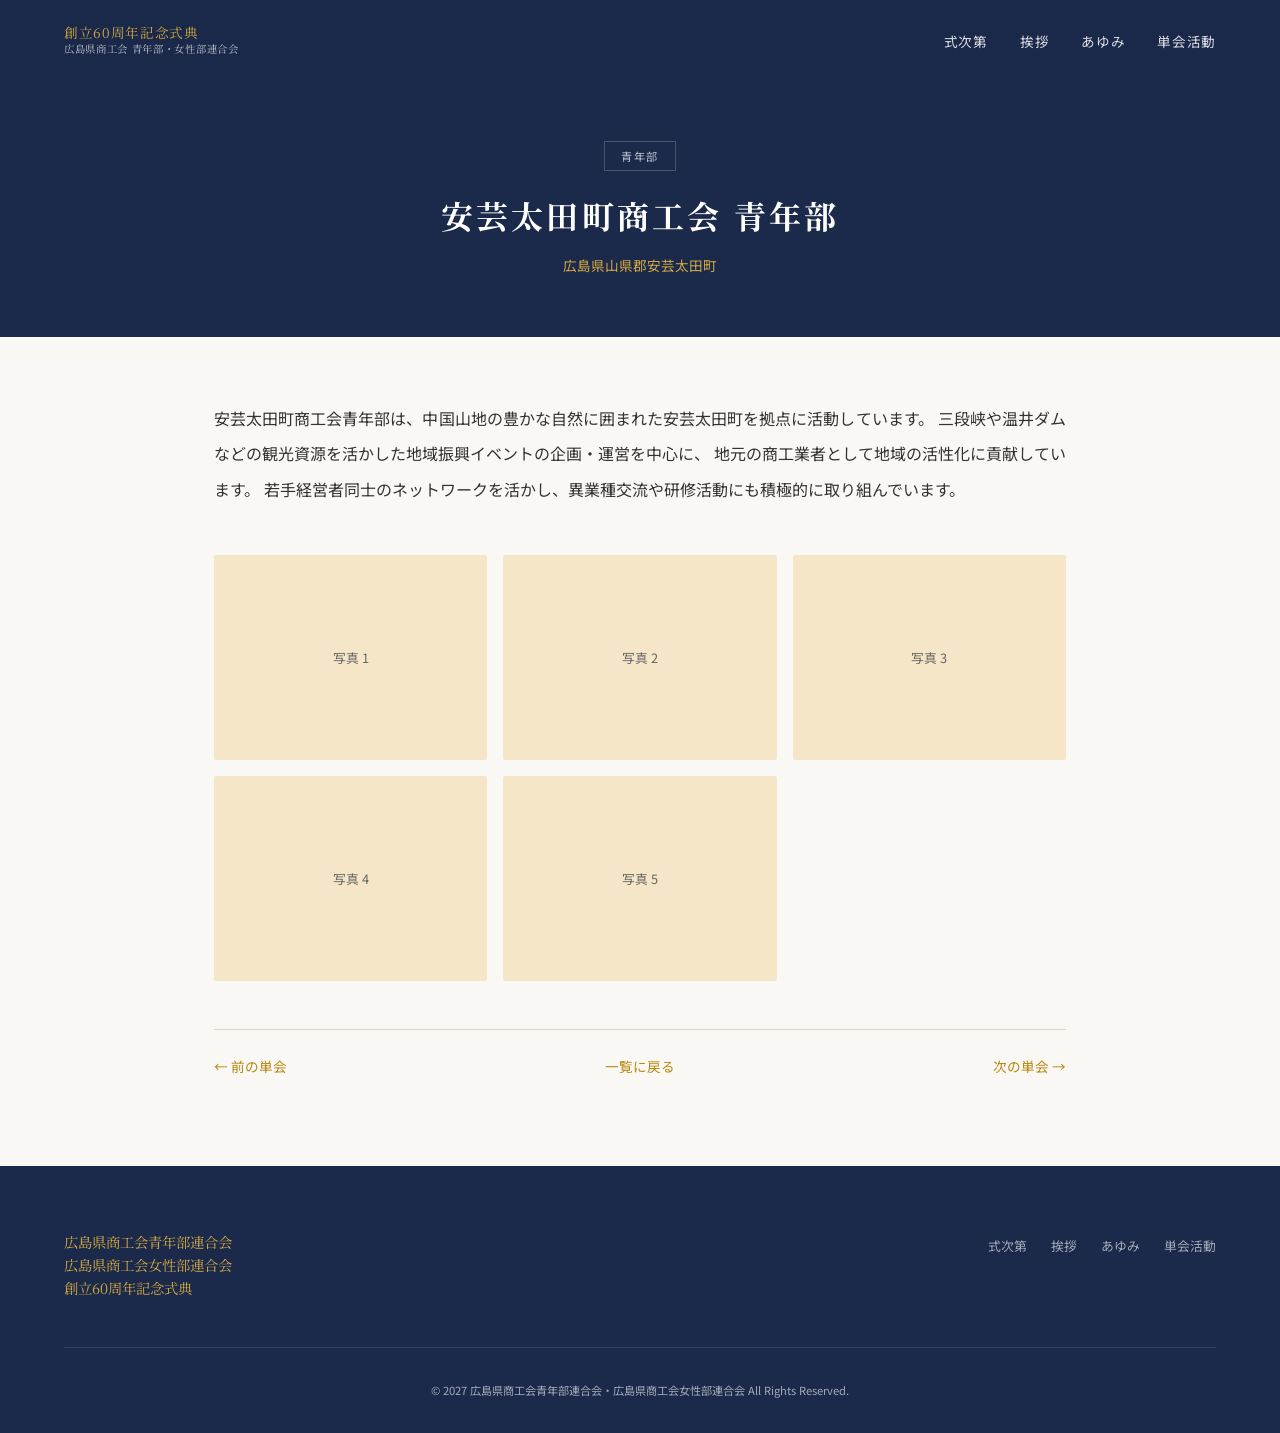
==== unit-sample.html @ 31add6f5 "Initial commit: 60th anniversary ceremony website prototype 広島県商工会青年部・女性部連合会 創立60周年記念式典の特設サイトプロトタイプ。" ====
<!DOCTYPE html>
<html lang="ja">
<head>
  <meta charset="UTF-8">
  <meta name="viewport" content="width=device-width, initial-scale=1.0">
  <title>安芸太田町商工会 青年部 | 創立60周年記念式典</title>
  <link rel="preconnect" href="https://fonts.googleapis.com">
  <link rel="preconnect" href="https://fonts.gstatic.com" crossorigin>
  <link href="https://fonts.googleapis.com/css2?family=Noto+Sans+JP:wght@300;400;500;700&family=Noto+Serif+JP:wght@400;500;700&display=swap" rel="stylesheet">
  <link rel="stylesheet" href="css/style.css">
</head>
<body>

  <!-- ========== Header ========== -->
  <header class="site-header">
    <div class="container">
      <div class="site-logo">
        創立60周年記念式典
        <span class="logo-sub">広島県商工会 青年部・女性部連合会</span>
      </div>
      <button class="nav-toggle" aria-label="メニュー">
        <span></span><span></span><span></span>
      </button>
      <nav class="main-nav">
        <ul>
          <li><a href="index.html#program">式次第</a></li>
          <li><a href="index.html#greeting">挨拶</a></li>
          <li><a href="index.html#history">あゆみ</a></li>
          <li><a href="index.html#activities">単会活動</a></li>
        </ul>
      </nav>
    </div>
  </header>

  <!-- ========== Unit Hero ========== -->
  <section class="unit-hero">
    <div class="container">
      <span class="unit-tag">青年部</span>
      <h1 class="unit-title">安芸太田町商工会 青年部</h1>
      <p class="unit-area">広島県山県郡安芸太田町</p>
    </div>
  </section>

  <!-- ========== Unit Content ========== -->
  <main class="unit-content">
    <p class="unit-description fade-in">
      安芸太田町商工会青年部は、中国山地の豊かな自然に囲まれた安芸太田町を拠点に活動しています。
      三段峡や温井ダムなどの観光資源を活かした地域振興イベントの企画・運営を中心に、
      地元の商工業者として地域の活性化に貢献しています。
      若手経営者同士のネットワークを活かし、異業種交流や研修活動にも積極的に取り組んでいます。
    </p>

    <div class="unit-gallery">
      <div class="unit-photo fade-in">写真 1</div>
      <div class="unit-photo fade-in">写真 2</div>
      <div class="unit-photo fade-in">写真 3</div>
      <div class="unit-photo fade-in">写真 4</div>
      <div class="unit-photo fade-in">写真 5</div>
    </div>

    <nav class="unit-nav">
      <a href="#">&larr; 前の単会</a>
      <a href="index.html#activities">一覧に戻る</a>
      <a href="#">次の単会 &rarr;</a>
    </nav>
  </main>

  <!-- ========== Footer ========== -->
  <footer class="site-footer">
    <div class="container">
      <div class="footer-content">
        <div class="footer-logo">
          広島県商工会青年部連合会<br>
          広島県商工会女性部連合会<br>
          創立60周年記念式典
        </div>
        <nav class="footer-nav">
          <ul>
            <li><a href="index.html#program">式次第</a></li>
            <li><a href="index.html#greeting">挨拶</a></li>
            <li><a href="index.html#history">あゆみ</a></li>
            <li><a href="index.html#activities">単会活動</a></li>
          </ul>
        </nav>
      </div>
      <p class="footer-copyright">
        &copy; 2027 広島県商工会青年部連合会・広島県商工会女性部連合会 All Rights Reserved.
      </p>
    </div>
  </footer>

  <script src="js/main.js"></script>
</body>
</html>
---- css/style.css ----
/* ============================================
   60th Anniversary - Base Styles
   ============================================ */

:root {
  --color-gold: #B8860B;
  --color-gold-light: #D4A843;
  --color-gold-pale: #F5E6C8;
  --color-navy: #1B2A4A;
  --color-navy-light: #2C3E6B;
  --color-white: #FFFFFF;
  --color-off-white: #FAF8F5;
  --color-text: #333333;
  --color-text-light: #666666;
  --color-border: #E0D5C5;
  --color-youth: #1B5E8A;
  --color-women: #8A1B4A;
  --font-heading: "Noto Serif JP", "游明朝", "Yu Mincho", serif;
  --font-body: "Noto Sans JP", "游ゴシック", "Yu Gothic", sans-serif;
  --max-width: 1200px;
  --header-height: 80px;
}

* {
  margin: 0;
  padding: 0;
  box-sizing: border-box;
}

html {
  scroll-behavior: smooth;
  font-size: 16px;
}

body {
  font-family: var(--font-body);
  color: var(--color-text);
  background: var(--color-off-white);
  line-height: 1.8;
  overflow-x: hidden;
}

img {
  max-width: 100%;
  height: auto;
}

a {
  color: inherit;
  text-decoration: none;
}

.container {
  max-width: var(--max-width);
  margin: 0 auto;
  padding: 0 24px;
}


/* ============================================
   Header / Navigation
   ============================================ */

.site-header {
  position: fixed;
  top: 0;
  left: 0;
  right: 0;
  height: var(--header-height);
  background: rgba(27, 42, 74, 0.95);
  backdrop-filter: blur(10px);
  z-index: 1000;
  transition: background 0.3s;
}

.site-header .container {
  display: flex;
  align-items: center;
  justify-content: space-between;
  height: 100%;
}

.site-logo {
  font-family: var(--font-heading);
  color: var(--color-gold-light);
  font-size: 0.85rem;
  letter-spacing: 0.05em;
  line-height: 1.4;
}

.site-logo .logo-sub {
  font-size: 0.65rem;
  color: rgba(255, 255, 255, 0.7);
  display: block;
}

.nav-toggle {
  display: none;
  background: none;
  border: none;
  cursor: pointer;
  padding: 8px;
}

.nav-toggle span {
  display: block;
  width: 24px;
  height: 2px;
  background: var(--color-white);
  margin: 5px 0;
  transition: 0.3s;
}

.main-nav ul {
  display: flex;
  list-style: none;
  gap: 32px;
}

.main-nav a {
  color: rgba(255, 255, 255, 0.85);
  font-size: 0.85rem;
  letter-spacing: 0.05em;
  transition: color 0.3s;
  position: relative;
}

.main-nav a::after {
  content: "";
  position: absolute;
  bottom: -4px;
  left: 0;
  width: 0;
  height: 1px;
  background: var(--color-gold-light);
  transition: width 0.3s;
}

.main-nav a:hover {
  color: var(--color-gold-light);
}

.main-nav a:hover::after {
  width: 100%;
}


/* ============================================
   Hero Section
   ============================================ */

.hero {
  position: relative;
  height: 100vh;
  min-height: 600px;
  display: flex;
  align-items: center;
  justify-content: center;
  text-align: center;
  background: linear-gradient(135deg, var(--color-navy) 0%, var(--color-navy-light) 50%, #1B3A5E 100%);
  overflow: hidden;
}

.hero-bg-pattern {
  position: absolute;
  inset: 0;
  opacity: 0.06;
  background-image:
    radial-gradient(circle at 20% 50%, var(--color-gold) 1px, transparent 1px),
    radial-gradient(circle at 80% 20%, var(--color-gold) 1px, transparent 1px),
    radial-gradient(circle at 60% 80%, var(--color-gold) 1px, transparent 1px);
  background-size: 60px 60px, 80px 80px, 70px 70px;
}

.hero-decoration {
  position: absolute;
  inset: 0;
  pointer-events: none;
}

.hero-decoration::before,
.hero-decoration::after {
  content: "";
  position: absolute;
  border: 1px solid rgba(184, 134, 11, 0.15);
}

.hero-decoration::before {
  top: 15%;
  left: 10%;
  right: 10%;
  bottom: 15%;
  border-radius: 2px;
}

.hero-decoration::after {
  top: 18%;
  left: 12%;
  right: 12%;
  bottom: 18%;
  border-radius: 2px;
}

.hero-content {
  position: relative;
  z-index: 1;
  padding: 0 24px 80px;
}

.hero-badge {
  display: inline-block;
  font-family: var(--font-heading);
  font-size: 1rem;
  color: var(--color-gold-light);
  letter-spacing: 0.3em;
  margin-bottom: 24px;
  padding: 8px 32px;
  border: 1px solid rgba(184, 134, 11, 0.3);
}

.hero-number {
  font-family: var(--font-heading);
  font-size: clamp(4rem, 12vw, 10rem);
  font-weight: 700;
  color: var(--color-gold);
  line-height: 1;
  margin-bottom: 8px;
  background: linear-gradient(180deg, var(--color-gold-light) 0%, var(--color-gold) 50%, #8B6914 100%);
  -webkit-background-clip: text;
  -webkit-text-fill-color: transparent;
  background-clip: text;
}

.hero-number span {
  font-size: 0.35em;
  vertical-align: super;
  -webkit-text-fill-color: var(--color-gold-light);
}

.hero-title {
  font-family: var(--font-heading);
  font-size: clamp(1.2rem, 3vw, 2rem);
  color: var(--color-white);
  font-weight: 400;
  letter-spacing: 0.15em;
  margin-bottom: 16px;
}

.hero-subtitle {
  font-size: 0.9rem;
  color: rgba(255, 255, 255, 0.7);
  letter-spacing: 0.1em;
  margin-bottom: 48px;
}

.hero-orgs {
  display: flex;
  justify-content: center;
  gap: 48px;
  margin-bottom: 48px;
}

.hero-org {
  font-family: var(--font-heading);
  font-size: 0.85rem;
  color: rgba(255, 255, 255, 0.8);
  letter-spacing: 0.1em;
}

.hero-org .org-label {
  font-size: 0.7rem;
  color: var(--color-gold-light);
  display: block;
  margin-bottom: 4px;
}

.hero-date {
  font-family: var(--font-heading);
  font-size: 1.1rem;
  color: var(--color-white);
  letter-spacing: 0.2em;
}

.hero-date .date-label {
  font-size: 0.75rem;
  color: var(--color-gold-light);
  display: block;
  margin-bottom: 4px;
}

.hero-scroll {
  position: absolute;
  bottom: 24px;
  left: 50%;
  transform: translateX(-50%);
  color: rgba(255, 255, 255, 0.35);
  font-size: 0.65rem;
  letter-spacing: 0.15em;
  text-align: center;
  z-index: 2;
}

.hero-scroll::after {
  content: "";
  display: block;
  width: 1px;
  height: 40px;
  background: rgba(255, 255, 255, 0.3);
  margin: 8px auto 0;
  animation: scrollLine 2s ease-in-out infinite;
}

@keyframes scrollLine {
  0% { transform: scaleY(0); transform-origin: top; }
  50% { transform: scaleY(1); transform-origin: top; }
  51% { transform: scaleY(1); transform-origin: bottom; }
  100% { transform: scaleY(0); transform-origin: bottom; }
}


/* ============================================
   Section Common
   ============================================ */

.section {
  padding: 100px 0;
}

.section-header {
  text-align: center;
  margin-bottom: 64px;
}

.section-label {
  font-size: 0.75rem;
  color: var(--color-gold);
  letter-spacing: 0.2em;
  text-transform: uppercase;
  margin-bottom: 12px;
}

.section-title {
  font-family: var(--font-heading);
  font-size: clamp(1.5rem, 3vw, 2.2rem);
  font-weight: 500;
  color: var(--color-navy);
  letter-spacing: 0.1em;
  margin-bottom: 16px;
}

.section-divider {
  width: 40px;
  height: 1px;
  background: var(--color-gold);
  margin: 0 auto;
}


/* ============================================
   Program / 式次第
   ============================================ */

.section--program {
  background: var(--color-white);
}

.program-list {
  max-width: 700px;
  margin: 0 auto;
}

.program-item {
  display: flex;
  align-items: baseline;
  padding: 20px 0;
  border-bottom: 1px solid var(--color-border);
  opacity: 0;
  transform: translateY(20px);
  transition: opacity 0.6s, transform 0.6s;
}

.program-item.is-visible {
  opacity: 1;
  transform: translateY(0);
}

.program-number {
  font-family: var(--font-heading);
  font-size: 0.8rem;
  color: var(--color-gold);
  width: 60px;
  flex-shrink: 0;
}

.program-name {
  font-family: var(--font-heading);
  font-size: 1.1rem;
  color: var(--color-navy);
  flex: 1;
}

.program-note {
  font-size: 0.8rem;
  color: var(--color-text-light);
  margin-left: 16px;
}


/* ============================================
   Greeting / 挨拶
   ============================================ */

.section--greeting {
  background: var(--color-off-white);
}

.greeting-cards {
  display: grid;
  grid-template-columns: repeat(auto-fit, minmax(320px, 1fr));
  gap: 40px;
  max-width: 900px;
  margin: 0 auto;
}

.greeting-card {
  background: var(--color-white);
  padding: 48px 40px;
  border-radius: 2px;
  box-shadow: 0 2px 20px rgba(0, 0, 0, 0.04);
  text-align: center;
  opacity: 0;
  transform: translateY(30px);
  transition: opacity 0.8s, transform 0.8s;
}

.greeting-card.is-visible {
  opacity: 1;
  transform: translateY(0);
}

.greeting-card--youth {
  border-top: 3px solid var(--color-youth);
}

.greeting-card--women {
  border-top: 3px solid var(--color-women);
}

.greeting-photo {
  width: 120px;
  height: 120px;
  border-radius: 50%;
  background: var(--color-gold-pale);
  margin: 0 auto 24px;
  display: flex;
  align-items: center;
  justify-content: center;
  font-size: 0.75rem;
  color: var(--color-text-light);
}

.greeting-division {
  font-size: 0.75rem;
  letter-spacing: 0.15em;
  margin-bottom: 8px;
}

.greeting-card--youth .greeting-division {
  color: var(--color-youth);
}

.greeting-card--women .greeting-division {
  color: var(--color-women);
}

.greeting-position {
  font-size: 0.8rem;
  color: var(--color-text-light);
  margin-bottom: 4px;
}

.greeting-name {
  font-family: var(--font-heading);
  font-size: 1.4rem;
  color: var(--color-navy);
  margin-bottom: 24px;
}

.greeting-excerpt {
  font-size: 0.9rem;
  color: var(--color-text-light);
  line-height: 2;
  margin-bottom: 24px;
}

.greeting-link {
  display: inline-block;
  font-size: 0.8rem;
  color: var(--color-gold);
  letter-spacing: 0.1em;
  border-bottom: 1px solid var(--color-gold);
  padding-bottom: 2px;
  transition: opacity 0.3s;
}

.greeting-link:hover {
  opacity: 0.7;
}


/* ============================================
   History / あゆみ
   ============================================ */

.section--history {
  background: var(--color-navy);
  color: var(--color-white);
}

.section--history .section-title {
  color: var(--color-white);
}

.history-tabs {
  display: flex;
  justify-content: center;
  gap: 0;
  margin-bottom: 48px;
}

.history-tab {
  padding: 12px 40px;
  font-size: 0.85rem;
  letter-spacing: 0.1em;
  border: 1px solid rgba(255, 255, 255, 0.2);
  background: transparent;
  color: rgba(255, 255, 255, 0.6);
  cursor: pointer;
  transition: all 0.3s;
  font-family: var(--font-body);
}

.history-tab:first-child {
  border-radius: 2px 0 0 2px;
}

.history-tab:last-child {
  border-radius: 0 2px 2px 0;
}

.history-tab.is-active {
  background: var(--color-gold);
  border-color: var(--color-gold);
  color: var(--color-white);
}

.timeline {
  max-width: 800px;
  margin: 0 auto;
  position: relative;
}

.timeline::before {
  content: "";
  position: absolute;
  top: 0;
  bottom: 0;
  left: 80px;
  width: 1px;
  background: rgba(255, 255, 255, 0.15);
}

.timeline-item {
  display: flex;
  gap: 32px;
  padding: 24px 0;
  opacity: 0;
  transform: translateX(-20px);
  transition: opacity 0.6s, transform 0.6s;
}

.timeline-item.is-visible {
  opacity: 1;
  transform: translateX(0);
}

.timeline-year {
  font-family: var(--font-heading);
  font-size: 1.1rem;
  color: var(--color-gold-light);
  width: 80px;
  text-align: right;
  flex-shrink: 0;
  position: relative;
}

.timeline-year::after {
  content: "";
  position: absolute;
  right: -20px;
  top: 50%;
  width: 8px;
  height: 8px;
  border-radius: 50%;
  background: var(--color-gold);
  transform: translateY(-50%);
}

.timeline-content {
  flex: 1;
  padding-left: 16px;
}

.timeline-title {
  font-size: 1rem;
  margin-bottom: 4px;
}

.timeline-desc {
  font-size: 0.85rem;
  color: rgba(255, 255, 255, 0.6);
}

.timeline-stats {
  display: grid;
  grid-template-columns: repeat(3, 1fr);
  gap: 24px;
  max-width: 600px;
  margin: 64px auto 0;
  text-align: center;
}

.stat-number {
  font-family: var(--font-heading);
  font-size: 2.5rem;
  color: var(--color-gold-light);
  line-height: 1.2;
}

.stat-label {
  font-size: 0.75rem;
  color: rgba(255, 255, 255, 0.6);
  letter-spacing: 0.1em;
  margin-top: 4px;
}


/* ============================================
   Activities / 単会活動
   ============================================ */

.section--activities {
  background: var(--color-white);
}

.activity-filter {
  display: flex;
  justify-content: center;
  gap: 16px;
  margin-bottom: 48px;
}

.filter-btn {
  padding: 8px 24px;
  font-size: 0.8rem;
  letter-spacing: 0.1em;
  border: 1px solid var(--color-border);
  background: transparent;
  color: var(--color-text-light);
  cursor: pointer;
  border-radius: 2px;
  transition: all 0.3s;
  font-family: var(--font-body);
}

.filter-btn.is-active {
  background: var(--color-navy);
  border-color: var(--color-navy);
  color: var(--color-white);
}

.activity-grid {
  display: grid;
  grid-template-columns: repeat(auto-fill, minmax(280px, 1fr));
  gap: 24px;
}

.activity-card {
  background: var(--color-off-white);
  border-radius: 2px;
  overflow: hidden;
  transition: transform 0.3s, box-shadow 0.3s;
  opacity: 0;
  transform: translateY(20px);
  transition: opacity 0.6s, transform 0.6s, box-shadow 0.3s;
  cursor: pointer;
}

.activity-card.is-visible {
  opacity: 1;
  transform: translateY(0);
}

.activity-card:hover {
  box-shadow: 0 8px 30px rgba(0, 0, 0, 0.08);
}

.activity-thumb {
  aspect-ratio: 3 / 2;
  background: var(--color-gold-pale);
  display: flex;
  align-items: center;
  justify-content: center;
  font-size: 0.8rem;
  color: var(--color-text-light);
  position: relative;
  overflow: hidden;
}

.activity-thumb::after {
  content: "";
  position: absolute;
  inset: 0;
  background: linear-gradient(to bottom, transparent 60%, rgba(0,0,0,0.05));
}

.activity-body {
  padding: 20px;
}

.activity-tag {
  display: inline-block;
  font-size: 0.65rem;
  letter-spacing: 0.1em;
  padding: 2px 10px;
  border-radius: 1px;
  margin-bottom: 8px;
}

.activity-tag--youth {
  background: rgba(27, 94, 138, 0.1);
  color: var(--color-youth);
}

.activity-tag--women {
  background: rgba(138, 27, 74, 0.1);
  color: var(--color-women);
}

.activity-name {
  font-family: var(--font-heading);
  font-size: 1rem;
  color: var(--color-navy);
  margin-bottom: 4px;
}

.activity-area {
  font-size: 0.75rem;
  color: var(--color-text-light);
}


/* ============================================
   Unit Activity Detail Page (固定フォーマット)
   ============================================ */

.unit-hero {
  padding-top: calc(var(--header-height) + 60px);
  padding-bottom: 60px;
  background: var(--color-navy);
  text-align: center;
}

.unit-tag {
  display: inline-block;
  font-size: 0.7rem;
  letter-spacing: 0.15em;
  padding: 4px 16px;
  border: 1px solid rgba(255,255,255,0.2);
  color: rgba(255,255,255,0.7);
  margin-bottom: 16px;
}

.unit-title {
  font-family: var(--font-heading);
  font-size: clamp(1.5rem, 3vw, 2rem);
  color: var(--color-white);
  letter-spacing: 0.1em;
  margin-bottom: 8px;
}

.unit-area {
  font-size: 0.85rem;
  color: var(--color-gold-light);
}

.unit-content {
  max-width: 900px;
  margin: 0 auto;
  padding: 64px 24px;
}

.unit-description {
  font-size: 1rem;
  line-height: 2.2;
  margin-bottom: 48px;
  text-align: justify;
}

.unit-gallery {
  display: grid;
  grid-template-columns: repeat(auto-fit, minmax(250px, 1fr));
  gap: 16px;
  margin-bottom: 48px;
}

.unit-photo {
  aspect-ratio: 4 / 3;
  background: var(--color-gold-pale);
  border-radius: 2px;
  display: flex;
  align-items: center;
  justify-content: center;
  font-size: 0.8rem;
  color: var(--color-text-light);
}

.unit-nav {
  display: flex;
  justify-content: space-between;
  padding: 24px 0;
  border-top: 1px solid var(--color-border);
}

.unit-nav a {
  font-size: 0.85rem;
  color: var(--color-gold);
  transition: opacity 0.3s;
}

.unit-nav a:hover {
  opacity: 0.7;
}


/* ============================================
   Footer
   ============================================ */

.site-footer {
  background: var(--color-navy);
  color: rgba(255, 255, 255, 0.6);
  padding: 64px 0 32px;
}

.footer-content {
  display: flex;
  justify-content: space-between;
  align-items: flex-start;
  margin-bottom: 48px;
}

.footer-logo {
  font-family: var(--font-heading);
  color: var(--color-gold-light);
  font-size: 0.9rem;
  line-height: 1.6;
}

.footer-nav ul {
  list-style: none;
  display: flex;
  gap: 24px;
}

.footer-nav a {
  font-size: 0.8rem;
  transition: color 0.3s;
}

.footer-nav a:hover {
  color: var(--color-gold-light);
}

.footer-copyright {
  text-align: center;
  font-size: 0.7rem;
  padding-top: 32px;
  border-top: 1px solid rgba(255, 255, 255, 0.1);
}


/* ============================================
   Animations
   ============================================ */

.fade-in {
  opacity: 0;
  transform: translateY(20px);
  transition: opacity 0.8s ease, transform 0.8s ease;
}

.fade-in.is-visible {
  opacity: 1;
  transform: translateY(0);
}

.fade-in-left {
  opacity: 0;
  transform: translateX(-30px);
  transition: opacity 0.8s ease, transform 0.8s ease;
}

.fade-in-left.is-visible {
  opacity: 1;
  transform: translateX(0);
}

.fade-in-right {
  opacity: 0;
  transform: translateX(30px);
  transition: opacity 0.8s ease, transform 0.8s ease;
}

.fade-in-right.is-visible {
  opacity: 1;
  transform: translateX(0);
}

.stagger > * {
  transition-delay: calc(var(--i, 0) * 0.1s);
}


/* ============================================
   Responsive
   ============================================ */

@media (max-width: 768px) {
  :root {
    --header-height: 64px;
  }

  .nav-toggle {
    display: block;
  }

  .main-nav {
    position: fixed;
    top: var(--header-height);
    left: 0;
    right: 0;
    background: rgba(27, 42, 74, 0.98);
    padding: 24px;
    transform: translateY(-100%);
    opacity: 0;
    transition: transform 0.3s, opacity 0.3s;
    pointer-events: none;
  }

  .main-nav.is-open {
    transform: translateY(0);
    opacity: 1;
    pointer-events: auto;
  }

  .main-nav ul {
    flex-direction: column;
    gap: 20px;
  }

  .hero-orgs {
    flex-direction: column;
    gap: 16px;
  }

  .greeting-cards {
    grid-template-columns: 1fr;
  }

  .timeline::before {
    left: 60px;
  }

  .timeline-year {
    width: 60px;
    font-size: 0.9rem;
  }

  .timeline-stats {
    grid-template-columns: repeat(3, 1fr);
    gap: 16px;
  }

  .stat-number {
    font-size: 1.8rem;
  }

  .activity-grid {
    grid-template-columns: 1fr;
  }

  .footer-content {
    flex-direction: column;
    gap: 24px;
  }

  .footer-nav ul {
    flex-direction: column;
    gap: 12px;
  }

  .hero-badge {
    font-size: 0.8rem;
    padding: 6px 20px;
  }

  .section {
    padding: 64px 0;
  }

  .activity-filter {
    flex-wrap: wrap;
  }

  .unit-gallery {
    grid-template-columns: 1fr;
  }
}

@media (max-width: 480px) {
  .hero-number {
    font-size: 4rem;
  }

  .hero-title {
    font-size: 1rem;
  }

  .timeline-item {
    flex-direction: column;
    gap: 8px;
    padding-left: 24px;
  }

  .timeline::before {
    left: 8px;
  }

  .timeline-year {
    width: auto;
    text-align: left;
  }

  .timeline-year::after {
    left: -20px;
    right: auto;
  }
}
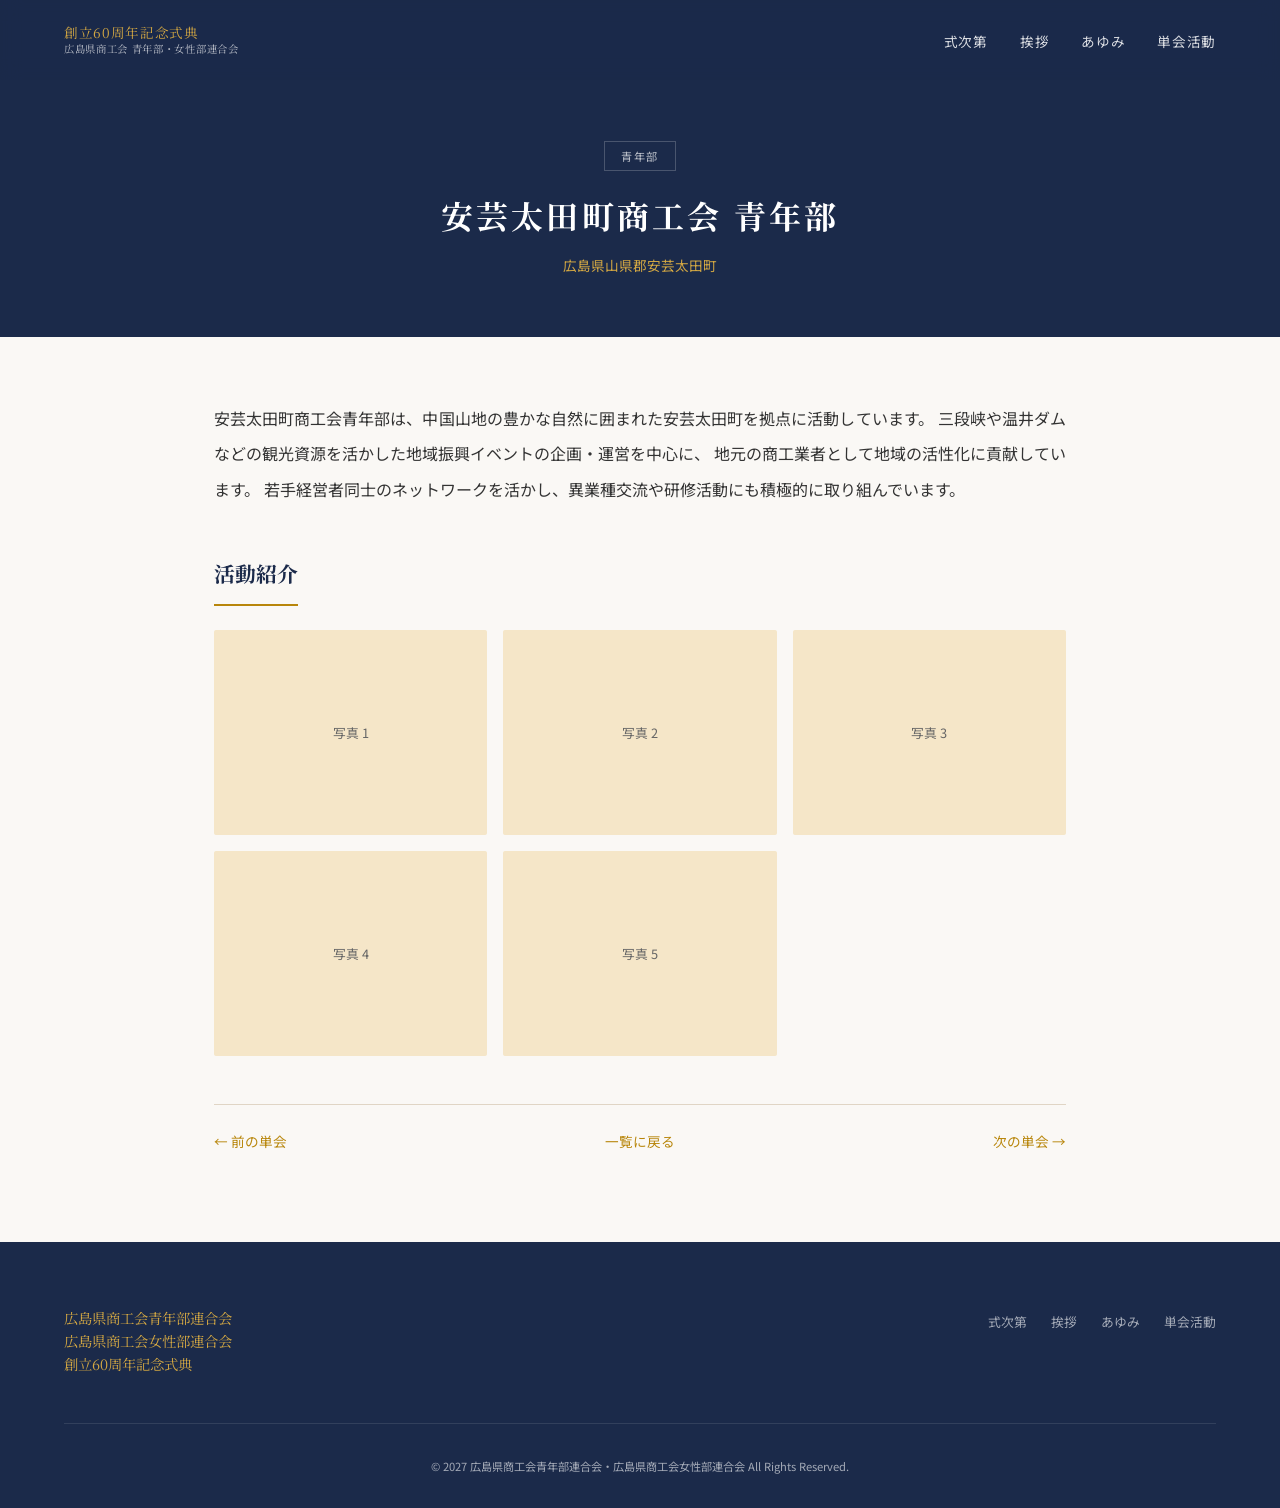
==== commit 69382e87: "単会ページをテンプレート+JSON方式に変更、ホバーキャプション実装 - unit.html: URLパラメータ(?id=xxx)で単会を動的切替 - data/units.json: 単会データ(8" ====
--- a/unit-sample.html
+++ b/unit-sample.html
@@ -50,12 +50,43 @@
       若手経営者同士のネットワークを活かし、異業種交流や研修活動にも積極的に取り組んでいます。
     </p>
 
+    <h2 class="unit-section-title fade-in">活動紹介</h2>
     <div class="unit-gallery">
-      <div class="unit-photo fade-in">写真 1</div>
-      <div class="unit-photo fade-in">写真 2</div>
-      <div class="unit-photo fade-in">写真 3</div>
-      <div class="unit-photo fade-in">写真 4</div>
-      <div class="unit-photo fade-in">写真 5</div>
+      <div class="unit-photo fade-in">
+        <div class="photo-placeholder">写真 1</div>
+        <div class="photo-caption">
+          <span class="caption-title">かんストリート</span>
+          <span class="caption-text">令和5年開催。地域の商工業を紹介し、来場者1万5千人を記録。</span>
+        </div>
+      </div>
+      <div class="unit-photo fade-in">
+        <div class="photo-placeholder">写真 2</div>
+        <div class="photo-caption">
+          <span class="caption-title">青年部研修会</span>
+          <span class="caption-text">経営力向上をテーマに異業種交流を実施。県内外から講師を招聘。</span>
+        </div>
+      </div>
+      <div class="unit-photo fade-in">
+        <div class="photo-placeholder">写真 3</div>
+        <div class="photo-caption">
+          <span class="caption-title">三段峡クリーン作戦</span>
+          <span class="caption-text">地域の観光資源を守るため、毎年春に清掃活動を実施しています。</span>
+        </div>
+      </div>
+      <div class="unit-photo fade-in">
+        <div class="photo-placeholder">写真 4</div>
+        <div class="photo-caption">
+          <span class="caption-title">地域おこし協力隊連携</span>
+          <span class="caption-text">移住促進イベントを共同企画。新たな担い手の確保に貢献。</span>
+        </div>
+      </div>
+      <div class="unit-photo fade-in">
+        <div class="photo-placeholder">写真 5</div>
+        <div class="photo-caption">
+          <span class="caption-title">安芸太田まるごと食フェス</span>
+          <span class="caption-text">地元の食材を活かしたフードイベント。令和6年は3,000人が来場。</span>
+        </div>
+      </div>
     </div>
 
     <nav class="unit-nav">
--- a/css/style.css
+++ b/css/style.css
@@ -151,14 +151,14 @@
 
 .hero {
   position: relative;
-  height: 100vh;
-  min-height: 600px;
+  min-height: 100vh;
   display: flex;
   align-items: center;
   justify-content: center;
   text-align: center;
   background: linear-gradient(135deg, var(--color-navy) 0%, var(--color-navy-light) 50%, #1B3A5E 100%);
   overflow: hidden;
+  padding: calc(var(--header-height) + 20px) 0 60px;
 }
 
 .hero-bg-pattern {
@@ -178,33 +178,63 @@
   pointer-events: none;
 }
 
-.hero-decoration::before,
-.hero-decoration::after {
+.hero-decoration .corner {
+  position: absolute;
+  width: 60px;
+  height: 60px;
+}
+
+.hero-decoration .corner::before,
+.hero-decoration .corner::after {
   content: "";
   position: absolute;
-  border: 1px solid rgba(184, 134, 11, 0.15);
-}
-
-.hero-decoration::before {
-  top: 15%;
-  left: 10%;
-  right: 10%;
-  bottom: 15%;
-  border-radius: 2px;
-}
-
-.hero-decoration::after {
-  top: 18%;
-  left: 12%;
-  right: 12%;
-  bottom: 18%;
-  border-radius: 2px;
-}
+  background: rgba(184, 134, 11, 0.25);
+}
+
+.hero-decoration .corner::before {
+  width: 1px;
+  height: 100%;
+}
+
+.hero-decoration .corner::after {
+  width: 100%;
+  height: 1px;
+}
+
+.hero-decoration .corner--tl { top: 10%; left: 6%; }
+.hero-decoration .corner--tl::before { top: 0; left: 0; }
+.hero-decoration .corner--tl::after { top: 0; left: 0; }
+
+.hero-decoration .corner--tr { top: 10%; right: 6%; }
+.hero-decoration .corner--tr::before { top: 0; right: 0; }
+.hero-decoration .corner--tr::after { top: 0; right: 0; }
+
+.hero-decoration .corner--bl { bottom: 10%; left: 6%; }
+.hero-decoration .corner--bl::before { bottom: 0; left: 0; }
+.hero-decoration .corner--bl::after { bottom: 0; left: 0; }
+
+.hero-decoration .corner--br { bottom: 10%; right: 6%; }
+.hero-decoration .corner--br::before { bottom: 0; right: 0; }
+.hero-decoration .corner--br::after { bottom: 0; right: 0; }
+
+.hero-decoration .line-h {
+  position: absolute;
+  left: 15%;
+  right: 15%;
+  height: 1px;
+  background: linear-gradient(90deg, transparent, rgba(184, 134, 11, 0.12), transparent);
+}
+
+.hero-decoration .line-h--top { top: 14%; }
+.hero-decoration .line-h--bottom { bottom: 8%; }
 
 .hero-content {
   position: relative;
   z-index: 1;
   padding: 0 24px 80px;
+  display: flex;
+  flex-direction: column;
+  align-items: center;
 }
 
 .hero-badge {
@@ -222,19 +252,24 @@
   font-family: var(--font-heading);
   font-size: clamp(4rem, 12vw, 10rem);
   font-weight: 700;
-  color: var(--color-gold);
   line-height: 1;
-  margin-bottom: 8px;
+  margin-bottom: 16px;
+  display: inline-flex;
+  align-items: flex-start;
+  justify-content: center;
+}
+
+.hero-number .num {
   background: linear-gradient(180deg, var(--color-gold-light) 0%, var(--color-gold) 50%, #8B6914 100%);
   -webkit-background-clip: text;
   -webkit-text-fill-color: transparent;
   background-clip: text;
 }
 
-.hero-number span {
+.hero-number .th {
   font-size: 0.35em;
-  vertical-align: super;
-  -webkit-text-fill-color: var(--color-gold-light);
+  color: var(--color-gold-light);
+  margin-top: 0.15em;
 }
 
 .hero-title {
@@ -250,14 +285,17 @@
   font-size: 0.9rem;
   color: rgba(255, 255, 255, 0.7);
   letter-spacing: 0.1em;
-  margin-bottom: 48px;
+  margin-bottom: 32px;
+  max-width: 500px;
+  margin-left: auto;
+  margin-right: auto;
 }
 
 .hero-orgs {
   display: flex;
   justify-content: center;
   gap: 48px;
-  margin-bottom: 48px;
+  margin-bottom: 32px;
 }
 
 .hero-org {
@@ -291,8 +329,8 @@
 .hero-scroll {
   position: absolute;
   bottom: 24px;
-  left: 50%;
-  transform: translateX(-50%);
+  left: 0;
+  right: 0;
   color: rgba(255, 255, 255, 0.35);
   font-size: 0.65rem;
   letter-spacing: 0.15em;
@@ -349,7 +387,7 @@
 }
 
 .section-divider {
-  width: 40px;
+  width: 0;
   height: 1px;
   background: var(--color-gold);
   margin: 0 auto;
@@ -814,10 +852,28 @@
   margin-bottom: 48px;
 }
 
+.unit-section-title {
+  font-family: var(--font-heading);
+  font-size: 1.3rem;
+  color: var(--color-navy);
+  margin-bottom: 24px;
+  padding-bottom: 12px;
+  border-bottom: 2px solid var(--color-gold);
+  display: inline-block;
+}
+
 .unit-photo {
+  position: relative;
   aspect-ratio: 4 / 3;
+  border-radius: 2px;
+  overflow: hidden;
+  cursor: pointer;
+}
+
+.photo-placeholder {
+  width: 100%;
+  height: 100%;
   background: var(--color-gold-pale);
-  border-radius: 2px;
   display: flex;
   align-items: center;
   justify-content: center;
@@ -825,6 +881,50 @@
   color: var(--color-text-light);
 }
 
+.unit-photo img {
+  width: 100%;
+  height: 100%;
+  object-fit: cover;
+  transition: transform 0.4s ease;
+}
+
+.unit-photo:hover img {
+  transform: scale(1.05);
+}
+
+/* キャプションオーバーレイ */
+.photo-caption {
+  position: absolute;
+  bottom: 0;
+  left: 0;
+  right: 0;
+  background: linear-gradient(transparent, rgba(27, 42, 74, 0.85));
+  padding: 32px 16px 14px;
+  transform: translateY(100%);
+  transition: transform 0.35s ease;
+}
+
+.unit-photo:hover .photo-caption,
+.unit-photo.caption-active .photo-caption {
+  transform: translateY(0);
+}
+
+.caption-title {
+  display: block;
+  font-family: var(--font-heading);
+  font-size: 0.85rem;
+  font-weight: 500;
+  color: var(--color-gold-light);
+  margin-bottom: 4px;
+}
+
+.caption-text {
+  display: block;
+  font-size: 0.75rem;
+  color: rgba(255, 255, 255, 0.9);
+  line-height: 1.5;
+}
+
 .unit-nav {
   display: flex;
   justify-content: space-between;
@@ -840,6 +940,51 @@
 
 .unit-nav a:hover {
   opacity: 0.7;
+}
+
+/* Unit Links */
+.unit-links {
+  margin-top: 48px;
+  margin-bottom: 32px;
+}
+
+.unit-links-list {
+  display: flex;
+  gap: 16px;
+  flex-wrap: wrap;
+}
+
+.unit-link-item {
+  display: inline-block;
+  padding: 10px 24px;
+  border: 1px solid var(--color-gold);
+  color: var(--color-gold);
+  font-size: 0.85rem;
+  border-radius: 2px;
+  transition: background 0.3s, color 0.3s;
+}
+
+.unit-link-item:hover {
+  background: var(--color-gold);
+  color: var(--color-white);
+}
+
+/* Unit Tag color variants */
+.unit-tag--youth {
+  border-color: var(--color-youth);
+  color: var(--color-youth);
+}
+
+.unit-tag--women {
+  border-color: var(--color-women);
+  color: var(--color-women);
+}
+
+/* Activity card as link */
+a.activity-card {
+  text-decoration: none;
+  color: inherit;
+  display: block;
 }
 
 
@@ -891,7 +1036,447 @@
 
 
 /* ============================================
-   Animations
+   Scroll Progress Bar
+   ============================================ */
+
+.scroll-progress {
+  position: fixed;
+  top: var(--header-height);
+  left: 0;
+  width: 0%;
+  height: 2px;
+  background: linear-gradient(90deg, var(--color-gold), var(--color-gold-light));
+  z-index: 1001;
+  transition: width 0.05s linear;
+}
+
+
+/* ============================================
+   Loading Screen
+   ============================================ */
+
+.loading-screen {
+  position: fixed;
+  inset: 0;
+  background: linear-gradient(160deg, #0F1A2E 0%, var(--color-navy) 40%, #1B3A5E 100%);
+  z-index: 9999;
+  display: flex;
+  align-items: center;
+  justify-content: center;
+  transition: opacity 0.8s ease, visibility 0.8s ease;
+}
+
+.loading-screen.is-hidden {
+  opacity: 0;
+  visibility: hidden;
+  pointer-events: none;
+}
+
+.loading-content {
+  position: relative;
+  width: 200px;
+  height: 200px;
+}
+
+.loading-ring {
+  position: absolute;
+  inset: 0;
+  width: 100%;
+  height: 100%;
+  transform: rotate(-90deg);
+}
+
+.loading-ring-track {
+  fill: none;
+  stroke: rgba(184, 134, 11, 0.08);
+  stroke-width: 1;
+}
+
+.loading-ring-fill {
+  fill: none;
+  stroke: url(#gold-gradient);
+  stroke-width: 1.5;
+  stroke-linecap: round;
+  stroke-dasharray: 565.5;
+  stroke-dashoffset: 565.5;
+  animation: ringDraw 2s cubic-bezier(0.4, 0, 0.2, 1) forwards;
+  filter: drop-shadow(0 0 6px rgba(184, 134, 11, 0.4));
+}
+
+@keyframes ringDraw {
+  to { stroke-dashoffset: 0; }
+}
+
+.loading-center {
+  position: absolute;
+  inset: 0;
+  display: flex;
+  flex-direction: column;
+  align-items: center;
+  justify-content: center;
+}
+
+.loading-number {
+  font-family: var(--font-heading);
+  font-size: 4.5rem;
+  font-weight: 700;
+  line-height: 1;
+  background: linear-gradient(180deg, #E8D5A3 0%, var(--color-gold) 40%, #8B6914 100%);
+  -webkit-background-clip: text;
+  -webkit-text-fill-color: transparent;
+  background-clip: text;
+}
+
+.loading-th {
+  font-family: var(--font-heading);
+  font-size: 1rem;
+  color: var(--color-gold-light);
+  letter-spacing: 0.2em;
+  margin-top: -4px;
+  opacity: 0;
+  animation: loadFadeIn 0.5s ease forwards;
+  animation-delay: 0.8s;
+}
+
+.loading-text {
+  font-family: var(--font-heading);
+  font-size: 0.6rem;
+  color: rgba(212, 168, 67, 0.6);
+  letter-spacing: 0.4em;
+  margin-top: 12px;
+  opacity: 0;
+  animation: loadFadeIn 0.6s ease forwards;
+  animation-delay: 1.2s;
+}
+
+@keyframes loadFadeIn {
+  from { opacity: 0; transform: translateY(6px); }
+  to   { opacity: 1; transform: translateY(0); }
+}
+
+
+/* ============================================
+   Members Chart / 部員数推移
+   ============================================ */
+
+.members-chart {
+  margin-top: 80px;
+  text-align: center;
+}
+
+.chart-title {
+  font-family: var(--font-heading);
+  font-size: 1.2rem;
+  color: var(--color-white);
+  letter-spacing: 0.1em;
+  margin-bottom: 24px;
+}
+
+.chart-tabs {
+  display: flex;
+  justify-content: center;
+  gap: 0;
+  margin-bottom: 32px;
+}
+
+.chart-tab {
+  padding: 8px 28px;
+  font-size: 0.8rem;
+  letter-spacing: 0.1em;
+  border: 1px solid rgba(255, 255, 255, 0.2);
+  background: transparent;
+  color: rgba(255, 255, 255, 0.6);
+  cursor: pointer;
+  transition: all 0.3s;
+  font-family: var(--font-body);
+}
+
+.chart-tab:first-child { border-radius: 2px 0 0 2px; }
+.chart-tab:last-child { border-radius: 0 2px 2px 0; }
+
+.chart-tab.is-active {
+  background: var(--color-gold);
+  border-color: var(--color-gold);
+  color: var(--color-white);
+}
+
+.chart-container {
+  max-width: 600px;
+  margin: 0 auto;
+}
+
+.chart-bars {
+  display: flex;
+  align-items: flex-end;
+  justify-content: center;
+  gap: 16px;
+  height: 220px;
+  padding-bottom: 32px;
+  position: relative;
+}
+
+.chart-bars::before {
+  content: "";
+  position: absolute;
+  bottom: 32px;
+  left: 0;
+  right: 0;
+  height: 1px;
+  background: rgba(255, 255, 255, 0.1);
+}
+
+.chart-bar-group {
+  display: flex;
+  flex-direction: column;
+  align-items: center;
+  flex: 1;
+  height: 100%;
+  justify-content: flex-end;
+}
+
+.chart-bar {
+  width: 100%;
+  max-width: 40px;
+  height: 0;
+  background: linear-gradient(180deg, var(--color-gold-light), var(--color-gold));
+  border-radius: 2px 2px 0 0;
+  position: relative;
+  transition: height 1s ease;
+}
+
+.chart-bar.is-grown {
+  height: var(--bar-height);
+}
+
+.chart-bar--current {
+  background: linear-gradient(180deg, #D4A843, #E8C86A);
+  box-shadow: 0 0 12px rgba(184, 134, 11, 0.3);
+}
+
+.chart-value {
+  position: absolute;
+  top: -22px;
+  left: 50%;
+  transform: translateX(-50%);
+  font-size: 0.65rem;
+  color: var(--color-gold-light);
+  white-space: nowrap;
+  opacity: 0;
+  transition: opacity 0.3s ease 1s;
+}
+
+.chart-bar.is-grown .chart-value {
+  opacity: 1;
+}
+
+.chart-label {
+  font-size: 0.65rem;
+  color: rgba(255, 255, 255, 0.5);
+  margin-top: 8px;
+  letter-spacing: 0.05em;
+}
+
+.chart-note {
+  font-size: 0.7rem;
+  color: rgba(255, 255, 255, 0.35);
+  margin-top: 16px;
+}
+
+
+/* ============================================
+   Hero Entry Animations
+   ============================================ */
+
+.hero-badge {
+  opacity: 0;
+  animation: heroBadgeIn 0.8s ease forwards;
+  animation-delay: 0.3s;
+  margin-bottom: 16px;
+}
+
+@keyframes heroBadgeIn {
+  from { opacity: 0; transform: translateY(10px); }
+  to   { opacity: 1; transform: translateY(0); }
+}
+
+.hero-badge .badge-letter {
+  display: inline-block;
+  opacity: 0;
+  animation: letterIn 0.4s ease forwards;
+}
+
+@keyframes letterIn {
+  from { opacity: 0; transform: translateY(8px); }
+  to   { opacity: 1; transform: translateY(0); }
+}
+
+.hero-number {
+  opacity: 0;
+  animation: heroNumberIn 1s ease forwards;
+  animation-delay: 0.6s;
+}
+
+@keyframes heroNumberIn {
+  from { opacity: 0; transform: scale(0.8); }
+  to   { opacity: 1; transform: scale(1); }
+}
+
+.hero-title {
+  opacity: 0;
+  animation: heroFadeUp 0.8s ease forwards;
+  animation-delay: 1.8s;
+}
+
+.hero-subtitle {
+  opacity: 0;
+  animation: heroFadeUp 0.8s ease forwards;
+  animation-delay: 2.1s;
+}
+
+.hero-orgs {
+  opacity: 0;
+  animation: heroFadeUp 0.8s ease forwards;
+  animation-delay: 2.4s;
+}
+
+.hero-date {
+  opacity: 0;
+  animation: heroFadeUp 0.8s ease forwards;
+  animation-delay: 2.7s;
+}
+
+.hero-scroll {
+  opacity: 0;
+  animation: heroFadeUp 0.8s ease forwards;
+  animation-delay: 3.2s;
+}
+
+@keyframes heroFadeUp {
+  from { opacity: 0; transform: translateY(15px); }
+  to   { opacity: 1; transform: translateY(0); }
+}
+
+.hero-decoration .corner {
+  opacity: 0;
+}
+
+.hero-decoration .corner.is-animated {
+  animation: cornerIn 0.8s ease forwards;
+}
+
+.hero-decoration .corner--tl.is-animated { animation-delay: 0.1s; }
+.hero-decoration .corner--tr.is-animated { animation-delay: 0.2s; }
+.hero-decoration .corner--br.is-animated { animation-delay: 0.3s; }
+.hero-decoration .corner--bl.is-animated { animation-delay: 0.4s; }
+
+@keyframes cornerIn {
+  from { opacity: 0; }
+  to   { opacity: 1; }
+}
+
+.hero-decoration .corner::before {
+  transform: scaleY(0);
+}
+.hero-decoration .corner.is-animated::before {
+  animation: cornerLineV 0.6s ease forwards;
+  animation-delay: inherit;
+}
+
+.hero-decoration .corner::after {
+  transform: scaleX(0);
+}
+.hero-decoration .corner.is-animated::after {
+  animation: cornerLineH 0.6s ease forwards;
+  animation-delay: inherit;
+}
+
+.hero-decoration .corner--tl::before,
+.hero-decoration .corner--tr::before { transform-origin: top; }
+.hero-decoration .corner--bl::before,
+.hero-decoration .corner--br::before { transform-origin: bottom; }
+
+.hero-decoration .corner--tl::after,
+.hero-decoration .corner--bl::after { transform-origin: left; }
+.hero-decoration .corner--tr::after,
+.hero-decoration .corner--br::after { transform-origin: right; }
+
+@keyframes cornerLineV {
+  from { transform: scaleY(0); }
+  to   { transform: scaleY(1); }
+}
+
+@keyframes cornerLineH {
+  from { transform: scaleX(0); }
+  to   { transform: scaleX(1); }
+}
+
+.hero-decoration .line-h {
+  transform: scaleX(0);
+  animation: lineHIn 1s ease forwards;
+  animation-delay: 0.5s;
+}
+
+@keyframes lineHIn {
+  from { transform: scaleX(0); }
+  to   { transform: scaleX(1); }
+}
+
+
+/* ============================================
+   Timeline Grow Animation
+   ============================================ */
+
+.timeline::before {
+  transform: scaleY(0);
+  transform-origin: top;
+  transition: transform 1.5s ease;
+}
+
+.timeline.is-growing::before {
+  transform: scaleY(1);
+}
+
+.timeline-year::after {
+  transform: translateY(-50%) scale(0);
+  transition: transform 0.4s ease;
+}
+
+.timeline-item.is-visible .timeline-year::after {
+  transform: translateY(-50%) scale(1);
+  box-shadow: 0 0 8px rgba(184, 134, 11, 0.5);
+}
+
+
+/* ============================================
+   Activity Card Hover Zoom
+   ============================================ */
+
+.activity-thumb img,
+.activity-thumb {
+  transition: transform 0.5s ease;
+}
+
+.activity-card:hover .activity-thumb {
+  transform: scale(1.05);
+}
+
+.activity-card:hover {
+  transform: translateY(-4px);
+}
+
+
+/* ============================================
+   Section Parallax
+   ============================================ */
+
+.section--program,
+.section--greeting {
+  position: relative;
+}
+
+
+/* ============================================
+   General Animations
    ============================================ */
 
 .fade-in {
@@ -929,6 +1514,14 @@
 
 .stagger > * {
   transition-delay: calc(var(--i, 0) * 0.1s);
+}
+
+.section-divider {
+  transition: width 0.8s ease;
+}
+
+.section-divider.is-visible {
+  width: 60px;
 }
 
 
@@ -974,6 +1567,33 @@
     gap: 16px;
   }
 
+  .hero-decoration .corner {
+    width: 40px;
+    height: 40px;
+  }
+
+  .hero-decoration .corner--tl,
+  .hero-decoration .corner--tr { top: 6%; }
+  .hero-decoration .corner--bl,
+  .hero-decoration .corner--br { bottom: 6%; }
+  .hero-decoration .corner--tl,
+  .hero-decoration .corner--bl { left: 5%; }
+  .hero-decoration .corner--tr,
+  .hero-decoration .corner--br { right: 5%; }
+
+  .hero-decoration .line-h { left: 10%; right: 10%; }
+  .hero-decoration .line-h--top { top: 8%; }
+  .hero-decoration .line-h--bottom { bottom: 8%; }
+
+  .hero-subtitle {
+    font-size: 0.8rem;
+    letter-spacing: 0.05em;
+  }
+
+  .hero-content {
+    padding: 0 20px 60px;
+  }
+
   .greeting-cards {
     grid-template-columns: 1fr;
   }
@@ -1025,6 +1645,28 @@
 
   .unit-gallery {
     grid-template-columns: 1fr;
+  }
+
+  .chart-bars {
+    gap: 8px;
+    height: 180px;
+  }
+
+  .chart-bar {
+    max-width: 28px;
+  }
+
+  .chart-value {
+    font-size: 0.55rem;
+    top: -18px;
+  }
+
+  .chart-label {
+    font-size: 0.55rem;
+  }
+
+  .members-chart {
+    margin-top: 48px;
   }
 }
 
@@ -1057,3 +1699,50 @@
     right: auto;
   }
 }
+
+@media (max-height: 750px) {
+  .hero {
+    padding-top: calc(var(--header-height) + 10px);
+    padding-bottom: 40px;
+  }
+
+  .hero-content {
+    padding-bottom: 50px;
+  }
+
+  .hero-number {
+    font-size: clamp(3.5rem, 10vw, 7rem);
+  }
+
+  .hero-badge {
+    margin-bottom: 8px;
+    padding: 6px 24px;
+    font-size: 0.85rem;
+  }
+
+  .hero-title {
+    font-size: clamp(1rem, 2.5vw, 1.6rem);
+    margin-bottom: 10px;
+  }
+
+  .hero-subtitle {
+    margin-bottom: 20px;
+    font-size: 0.8rem;
+  }
+
+  .hero-orgs {
+    margin-bottom: 20px;
+    gap: 32px;
+  }
+
+  .hero-org {
+    font-size: 0.8rem;
+  }
+
+  .hero-date {
+    font-size: 1rem;
+  }
+
+  .hero-decoration .line-h--top { top: 12%; }
+  .hero-decoration .line-h--bottom { bottom: 4%; }
+}
